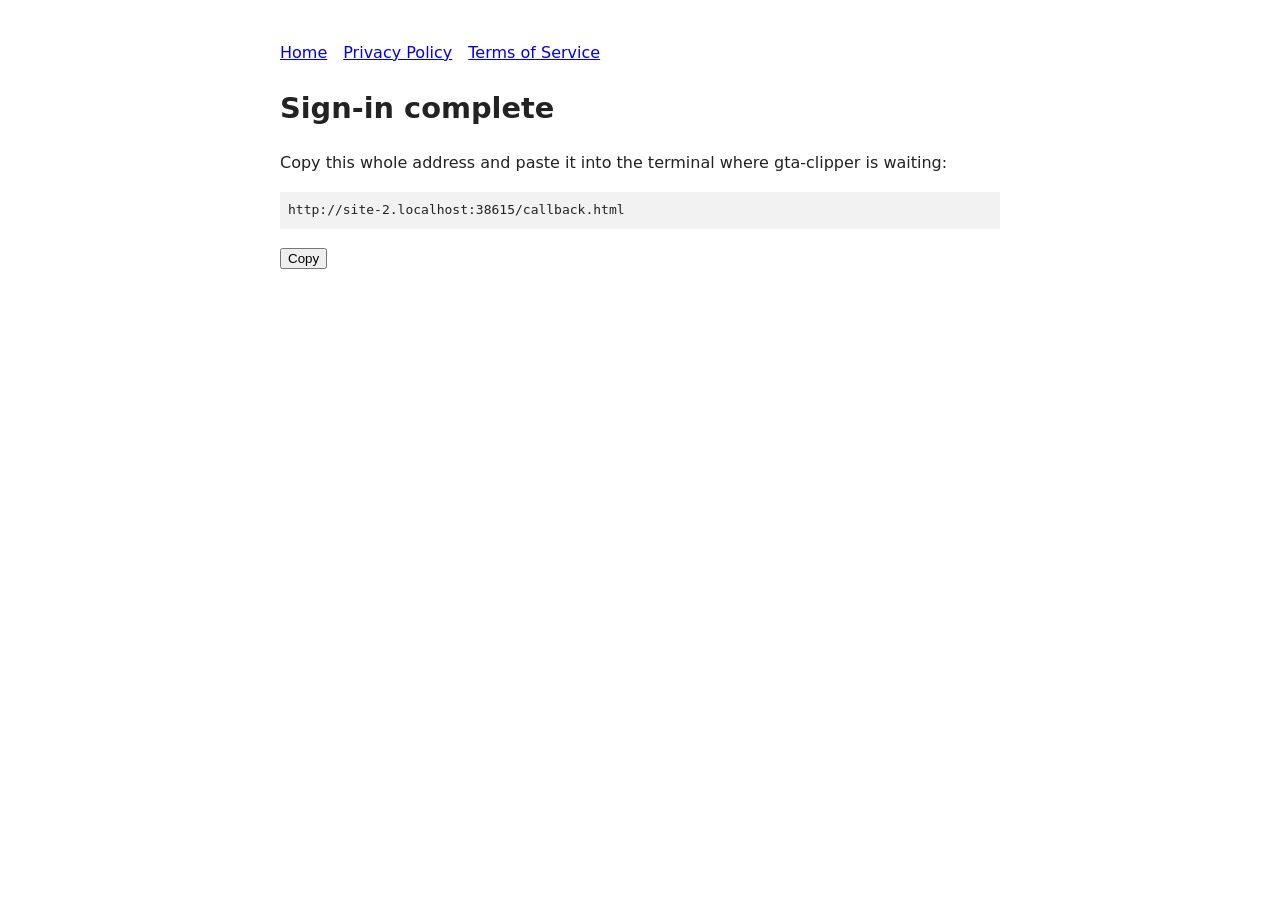
==== callback.html @ 6754f747 "Initial commit" ====
<!doctype html><html lang="en"><head><meta charset="utf-8"><title>Sign-in complete</title><meta name="viewport" content="width=device-width,initial-scale=1"><style>body{font-family:system-ui,Arial,sans-serif;max-width:720px;margin:40px auto;padding:0 16px;line-height:1.6;color:#222;background:#fff}h1{font-size:1.8em}nav a{margin-right:16px}code{background:#f2f2f2;padding:8px;display:block;word-break:break-all}</style></head><body><nav><a href="index.html">Home</a><a href="privacy.html">Privacy Policy</a><a href="terms.html">Terms of Service</a></nav>
<h1>Sign-in complete</h1>
<p>Copy this whole address and paste it into the terminal where gta-clipper is waiting:</p>
<code id="u"></code>
<p><button onclick="navigator.clipboard.writeText(location.href);this.textContent='Copied'">Copy</button></p>
<script>document.getElementById('u').textContent = location.href;</script>
</body></html>
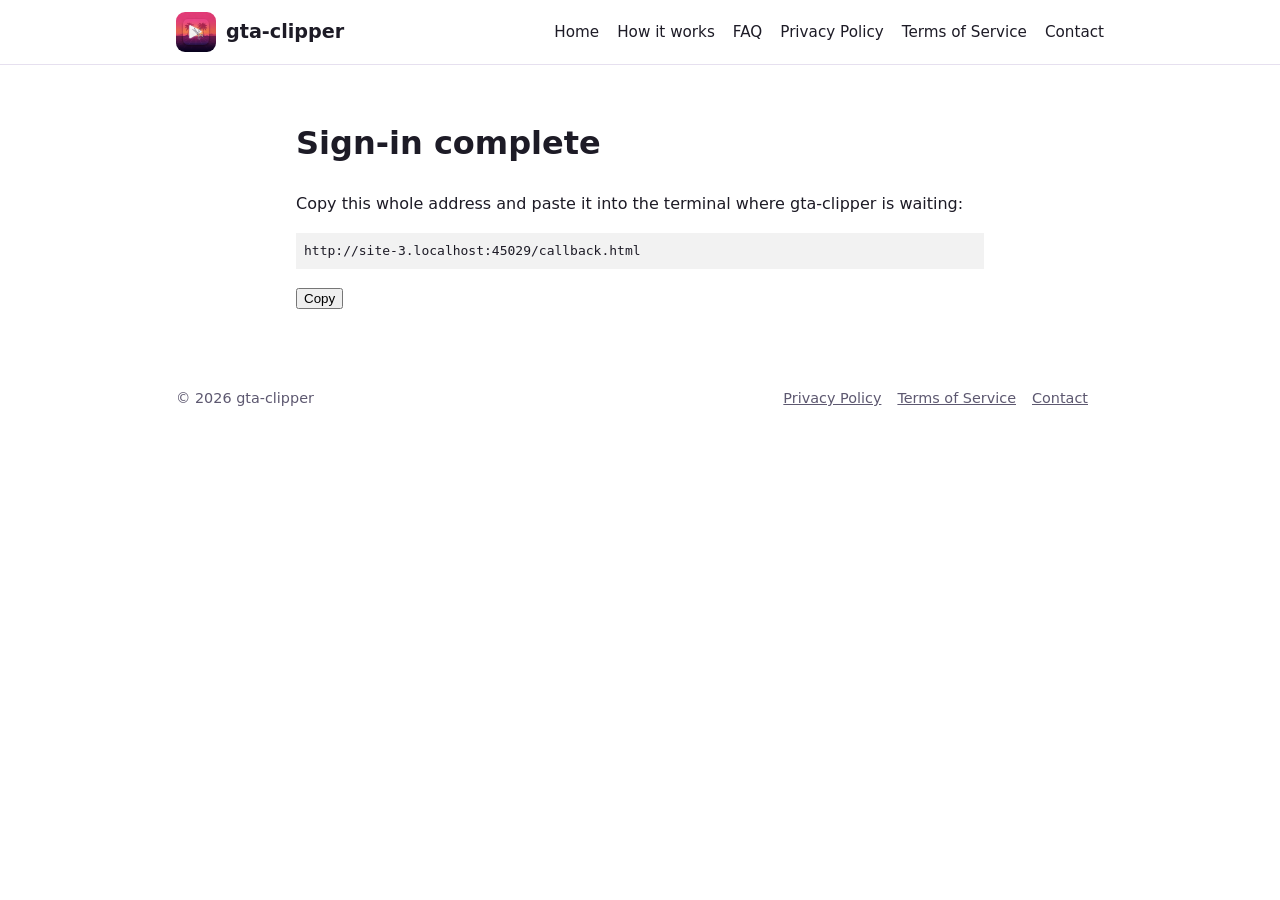
==== commit 26cc962f: "Full homepage, app icon as favicon, shared header and footer Co-Authored-By: Claude Opus 5.5 <norepl" ====
--- a/callback.html
+++ b/callback.html
@@ -1,7 +1,11 @@
-<!doctype html><html lang="en"><head><meta charset="utf-8"><title>Sign-in complete</title><meta name="viewport" content="width=device-width,initial-scale=1"><style>body{font-family:system-ui,Arial,sans-serif;max-width:720px;margin:40px auto;padding:0 16px;line-height:1.6;color:#222;background:#fff}h1{font-size:1.8em}nav a{margin-right:16px}code{background:#f2f2f2;padding:8px;display:block;word-break:break-all}</style></head><body><nav><a href="index.html">Home</a><a href="privacy.html">Privacy Policy</a><a href="terms.html">Terms of Service</a></nav>
+<!doctype html><html lang="en"><head><meta charset="utf-8"><title>Sign-in complete</title><meta name="viewport" content="width=device-width,initial-scale=1"><link rel="icon" type="image/png" href="icon.png"><link rel="apple-touch-icon" href="icon.png"><link rel="stylesheet" href="style.css"></head><body>
+<header><div class="wrap"><a class="brand" href="index.html"><img src="icon.png" alt="gta-clipper logo">gta-clipper</a><nav><a href="index.html">Home</a><a href="index.html#how">How it works</a><a href="index.html#faq">FAQ</a><a href="privacy.html">Privacy Policy</a><a href="terms.html">Terms of Service</a><a href="index.html#contact">Contact</a></nav></div></header>
+<main class="doc">
 <h1>Sign-in complete</h1>
 <p>Copy this whole address and paste it into the terminal where gta-clipper is waiting:</p>
 <code id="u"></code>
 <p><button onclick="navigator.clipboard.writeText(location.href);this.textContent='Copied'">Copy</button></p>
 <script>document.getElementById('u').textContent = location.href;</script>
+</main>
+<footer><div class="wrap"><span>&copy; 2026 gta-clipper</span><span><a href="privacy.html">Privacy Policy</a><a href="terms.html">Terms of Service</a><a href="mailto:clipsofhta6@gmail.com">Contact</a></span></div></footer>
 </body></html>
--- a/style.css
+++ b/style.css
@@ -0,0 +1,35 @@
+:root{--bg:#fff;--fg:#1d1b26;--muted:#5d5870;--card:#f7f4fb;--line:#e6e0ef;--accent:#d6336c;--accent2:#7048e8}
+*{box-sizing:border-box}
+body{margin:0;font-family:system-ui,-apple-system,Segoe UI,Arial,sans-serif;line-height:1.6;color:var(--fg);background:var(--bg)}
+a{color:var(--accent2)}
+.wrap{max-width:960px;margin:0 auto;padding:0 16px}
+header{border-bottom:1px solid var(--line)}
+header .wrap{display:flex;align-items:center;justify-content:space-between;flex-wrap:wrap;gap:8px;padding-top:12px;padding-bottom:12px}
+.brand{display:flex;align-items:center;gap:10px;font-weight:700;font-size:1.2em;color:var(--fg);text-decoration:none}
+.brand img{width:40px;height:40px;border-radius:9px}
+nav{display:flex;flex-wrap:wrap;gap:4px 18px}
+nav a{color:var(--fg);text-decoration:none;font-size:.95em}
+nav a:hover{color:var(--accent)}
+.hero{background:linear-gradient(135deg,#2b1640,#7a1f5c 60%,#e8590c);color:#fff;padding:56px 0}
+.hero .wrap{display:flex;align-items:center;gap:32px;flex-wrap:wrap}
+.hero img{width:160px;height:160px;border-radius:32px;box-shadow:0 10px 30px rgba(0,0,0,.35)}
+.hero h1{font-size:2.2em;line-height:1.2;margin:0 0 12px}
+.hero p{margin:0 0 20px;max-width:560px;opacity:.95}
+.hero .text{flex:1;min-width:260px}
+.btn{display:inline-block;padding:10px 18px;border-radius:8px;background:#fff;color:#2b1640;font-weight:600;text-decoration:none;margin:0 8px 8px 0}
+.btn.ghost{background:transparent;color:#fff;border:1px solid rgba(255,255,255,.7)}
+section{padding:44px 0;border-bottom:1px solid var(--line)}
+section h2{margin:0 0 8px;font-size:1.6em}
+.lead{color:var(--muted);margin:0 0 24px}
+.grid{display:grid;grid-template-columns:repeat(auto-fit,minmax(210px,1fr));gap:16px}
+.card{background:var(--card);border:1px solid var(--line);border-radius:12px;padding:18px}
+.card h3{margin:0 0 6px;font-size:1.05em}
+.card p{margin:0;color:var(--muted)}
+.step{font-weight:700;color:var(--accent)}
+details{border:1px solid var(--line);border-radius:10px;padding:12px 16px;margin-bottom:10px;background:var(--card)}
+summary{font-weight:600;cursor:pointer}
+main.doc{max-width:720px;margin:0 auto;padding:32px 16px}
+code{background:#f2f2f2;padding:8px;display:block;word-break:break-all}
+footer{padding:28px 0;color:var(--muted);font-size:.9em}
+footer .wrap{display:flex;justify-content:space-between;flex-wrap:wrap;gap:8px}
+footer a{color:var(--muted);margin-right:16px}
